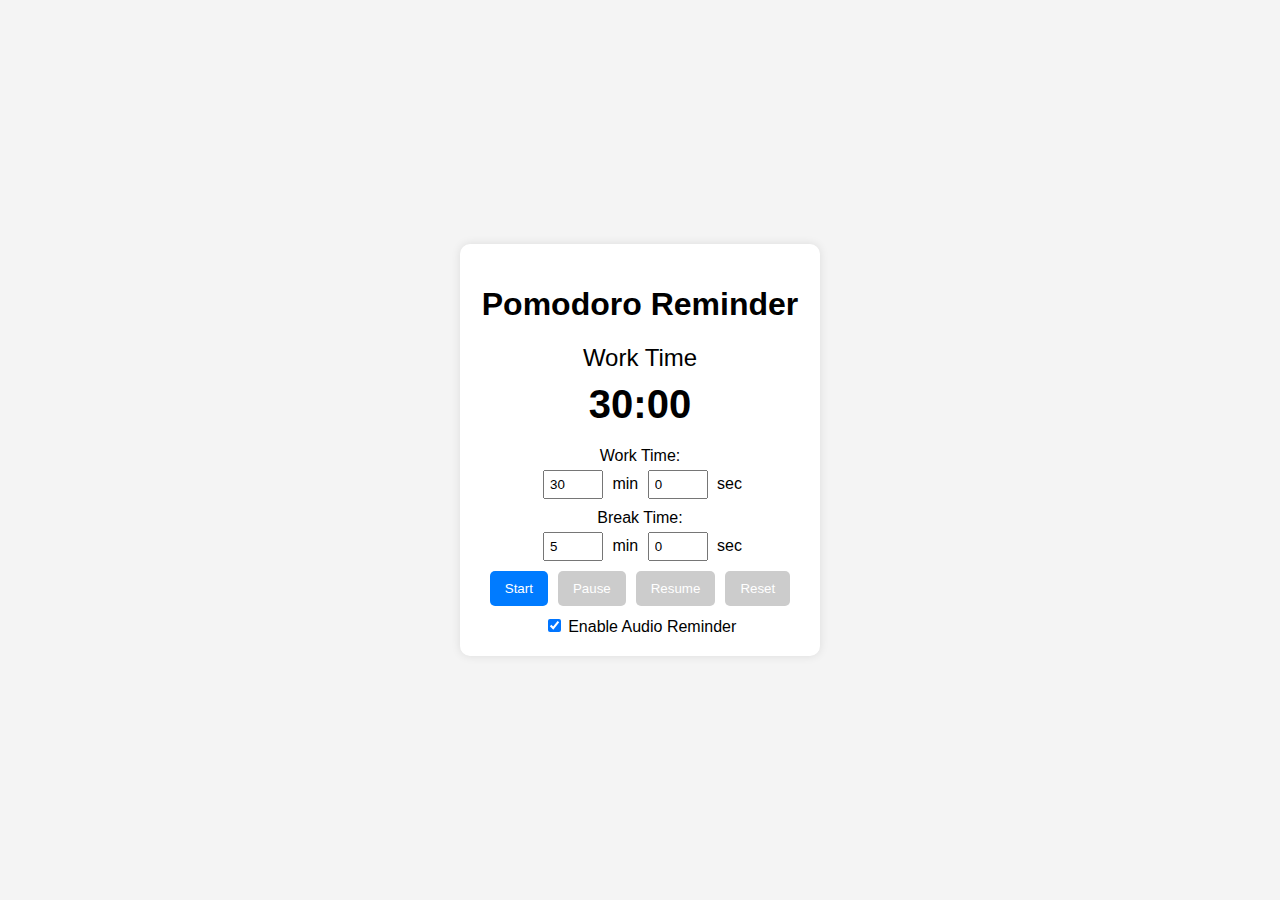
==== index.html @ cf7e7cad "make own study timer (using chatgpt)" ====
<!DOCTYPE html>
<html lang="en">
	<head>
		<meta charset="UTF-8" />
		<meta name="viewport" content="width=device-width, initial-scale=1.0" />
		<title>Pomodoro Reminder</title>
		<link rel="stylesheet" href="style.css" />
	</head>
	<body>
		<div class="container">
			<h1>Pomodoro Reminder</h1>
			<div class="timer">
				<div id="mode-label">Work Time</div>
				<div id="time-display">30:00</div>
			</div>
			<div class="controls">
				<div class="settings">
					<div class="time-config">
						<label>Work Time:</label>
						<input
							type="number"
							id="workTimeMinutes"
							value="30"
							min="0" />
						min
						<input
							type="number"
							id="workTimeSeconds"
							value="0"
							min="0"
							max="59" />
						sec
					</div>
					<div class="time-config">
						<label>Break Time:</label>
						<input
							type="number"
							id="breakTimeMinutes"
							value="5"
							min="0" />
						min
						<input
							type="number"
							id="breakTimeSeconds"
							value="0"
							min="0"
							max="59" />
						sec
					</div>
				</div>
				<div class="buttons">
					<button id="start-btn">Start</button>
					<button id="pause-btn" disabled>Pause</button>
					<button id="resume-btn" disabled>Resume</button>
					<button id="reset-btn" disabled>Reset</button>
				</div>
				<div class="audio-toggle">
					<label>
						<input type="checkbox" id="audioToggle" checked />
						Enable Audio Reminder
					</label>
				</div>
			</div>
			<!-- Hidden audio element for the reminder -->
			<audio id="alarm-audio">
				<source src="beep.mp3" type="audio/mpeg" />
				Your browser does not support the audio element.
			</audio>
		</div>
		<script src="script.js"></script>
	</body>
</html>
---- style.css ----
body {
	font-family: Arial, sans-serif;
	background: #f4f4f4;
	margin: 0;
	padding: 0;
	display: flex;
	justify-content: center;
	align-items: center;
	height: 100vh;
}

.container {
	background: #fff;
	padding: 20px;
	border-radius: 10px;
	box-shadow: 0 0 10px rgba(0, 0, 0, 0.1);
	width: 320px;
	text-align: center;
}

.timer {
	margin-bottom: 20px;
}

#mode-label {
	font-size: 1.5em;
	margin-bottom: 10px;
}

#time-display {
	font-size: 2.5em;
	font-weight: bold;
}

.controls {
	margin-top: 20px;
}

.settings .time-config {
	margin-bottom: 10px;
}

.settings label {
	display: block;
	margin-bottom: 5px;
}

.settings input {
	width: 60px;
	padding: 5px;
	margin: 0 5px;
	box-sizing: border-box;
}

.buttons {
	display: flex;
	justify-content: center;
	gap: 10px;
	margin: 10px 0;
}

.buttons button {
	padding: 10px 15px;
	border: none;
	background: #007bff;
	color: #fff;
	border-radius: 5px;
	cursor: pointer;
}

.buttons button:disabled {
	background: #ccc;
	cursor: not-allowed;
}

.audio-toggle {
	margin-top: 10px;
}
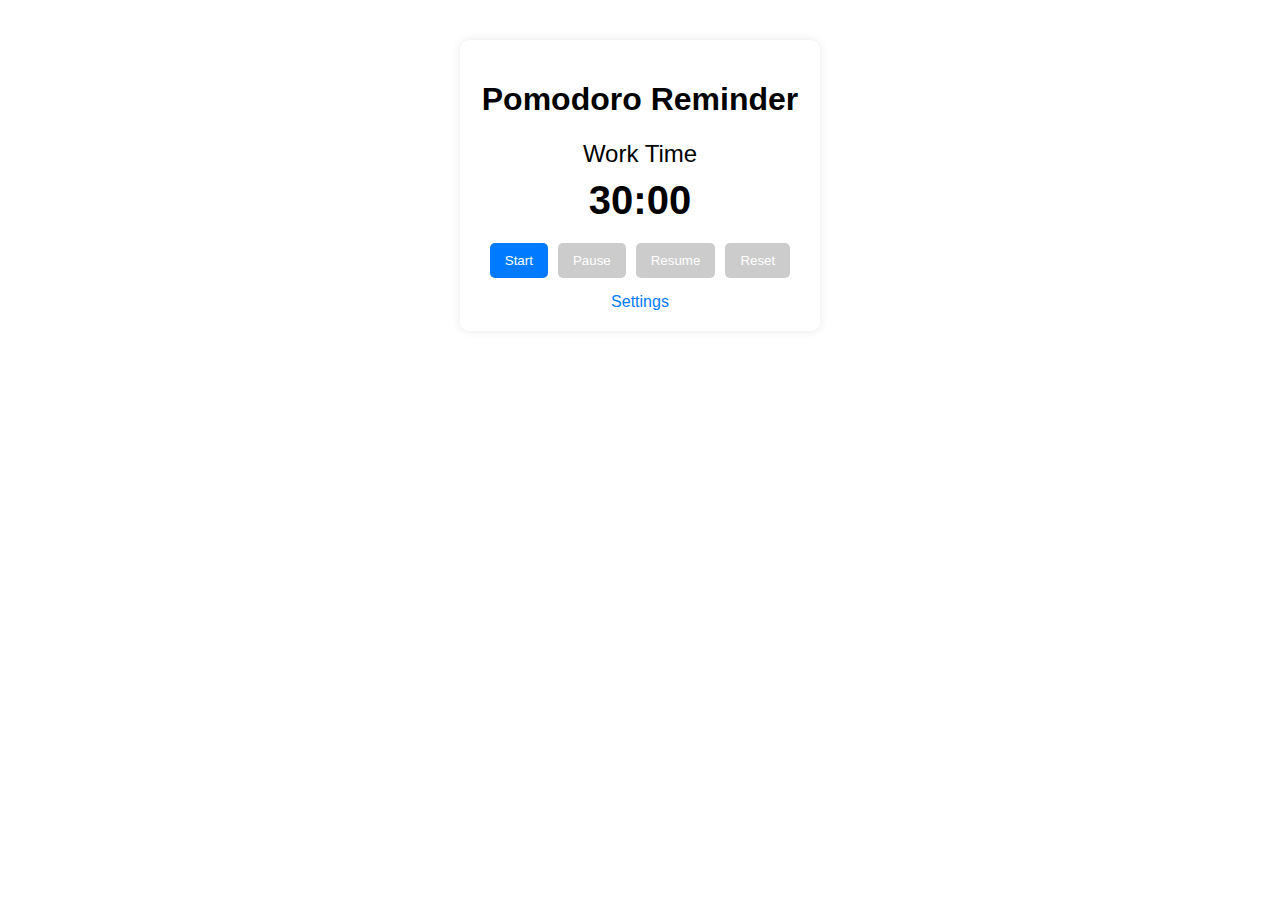
==== commit 3a7c2ccf: "unclutter page and add custom audio" ====
--- a/index.html
+++ b/index.html
@@ -13,57 +13,18 @@
 				<div id="mode-label">Work Time</div>
 				<div id="time-display">30:00</div>
 			</div>
-			<div class="controls">
-				<div class="settings">
-					<div class="time-config">
-						<label>Work Time:</label>
-						<input
-							type="number"
-							id="workTimeMinutes"
-							value="30"
-							min="0" />
-						min
-						<input
-							type="number"
-							id="workTimeSeconds"
-							value="0"
-							min="0"
-							max="59" />
-						sec
-					</div>
-					<div class="time-config">
-						<label>Break Time:</label>
-						<input
-							type="number"
-							id="breakTimeMinutes"
-							value="5"
-							min="0" />
-						min
-						<input
-							type="number"
-							id="breakTimeSeconds"
-							value="0"
-							min="0"
-							max="59" />
-						sec
-					</div>
-				</div>
-				<div class="buttons">
-					<button id="start-btn">Start</button>
-					<button id="pause-btn" disabled>Pause</button>
-					<button id="resume-btn" disabled>Resume</button>
-					<button id="reset-btn" disabled>Reset</button>
-				</div>
-				<div class="audio-toggle">
-					<label>
-						<input type="checkbox" id="audioToggle" checked />
-						Enable Audio Reminder
-					</label>
-				</div>
+			<div class="buttons">
+				<button id="start-btn">Start</button>
+				<button id="pause-btn" disabled>Pause</button>
+				<button id="resume-btn" disabled>Resume</button>
+				<button id="reset-btn" disabled>Reset</button>
+			</div>
+			<div class="settings-link">
+				<a href="config.html">Settings</a>
 			</div>
 			<!-- Hidden audio element for the reminder -->
 			<audio id="alarm-audio">
-				<source src="beep.mp3" type="audio/mpeg" />
+				<source id="audio-source" src="" type="audio/mpeg" />
 				Your browser does not support the audio element.
 			</audio>
 		</div>
--- a/style.css
+++ b/style.css
@@ -1,23 +1,22 @@
+/* General Styles */
 body {
 	font-family: Arial, sans-serif;
-	background: #f4f4f4;
 	margin: 0;
 	padding: 0;
-	display: flex;
-	justify-content: center;
-	align-items: center;
-	height: 100vh;
+	transition: background 0.5s ease;
 }
 
 .container {
-	background: #fff;
+	background: rgba(255, 255, 255, 0.9);
 	padding: 20px;
 	border-radius: 10px;
 	box-shadow: 0 0 10px rgba(0, 0, 0, 0.1);
 	width: 320px;
 	text-align: center;
+	margin: 40px auto;
 }
 
+/* Timer Display */
 .timer {
 	margin-bottom: 20px;
 }
@@ -32,26 +31,7 @@
 	font-weight: bold;
 }
 
-.controls {
-	margin-top: 20px;
-}
-
-.settings .time-config {
-	margin-bottom: 10px;
-}
-
-.settings label {
-	display: block;
-	margin-bottom: 5px;
-}
-
-.settings input {
-	width: 60px;
-	padding: 5px;
-	margin: 0 5px;
-	box-sizing: border-box;
-}
-
+/* Buttons in one line */
 .buttons {
 	display: flex;
 	justify-content: center;
@@ -73,6 +53,56 @@
 	cursor: not-allowed;
 }
 
-.audio-toggle {
-	margin-top: 10px;
+/* Settings Link */
+.settings-link {
+	margin-top: 15px;
 }
+.settings-link a {
+	text-decoration: none;
+	color: #007bff;
+}
+
+/* Config Form Styles */
+.config-container .time-config,
+.config-container .audio-config {
+	margin-bottom: 15px;
+}
+
+.config-container label {
+	display: block;
+	margin-bottom: 5px;
+}
+
+.config-container input[type="number"],
+.config-container input[type="text"] {
+	width: calc(100% - 12px);
+	padding: 5px;
+	margin: 2px 0;
+	box-sizing: border-box;
+}
+
+.form-buttons {
+	display: flex;
+	justify-content: space-between;
+	align-items: center;
+}
+
+.form-buttons button,
+.form-buttons a {
+	padding: 10px 15px;
+	border: none;
+	background: #007bff;
+	color: #fff;
+	border-radius: 5px;
+	text-decoration: none;
+	cursor: pointer;
+}
+
+/* Backgrounds Based on Mode */
+body.work-mode {
+	background: #8d99ae; /* Active/bright background */
+}
+
+body.break-mode {
+	background: #cdb4db; /* Cozy/soft background */
+}
